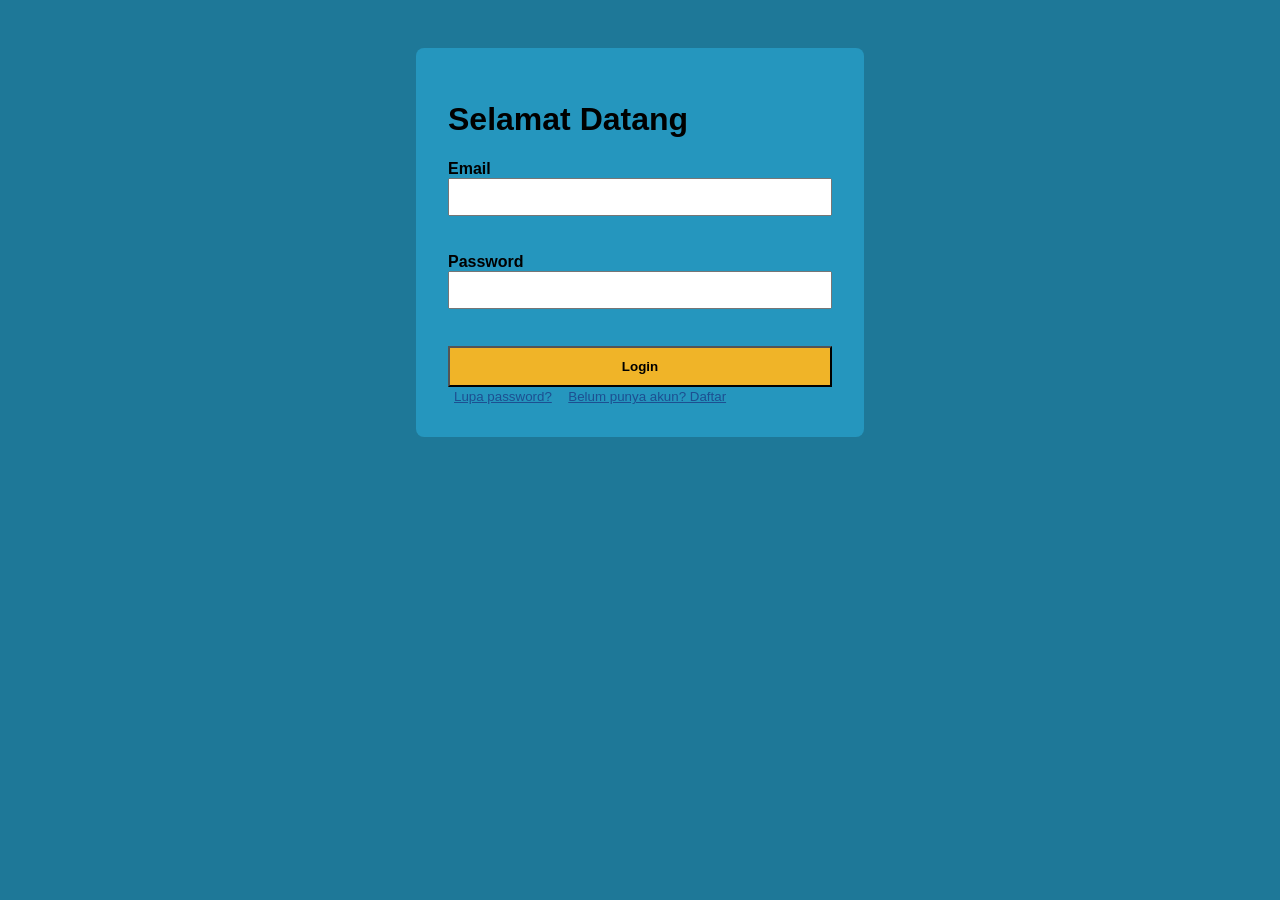
==== dashboard.html @ ebcc4cb2 "Halaman login, modal, dashboard, dan tabel stok" ====
<!DOCTYPE html>
<html>
<head>  
    <meta charset="UTF-8">
    <meta name="viewport" content="width=device-width, initial-scale=1">
    <title>Dashboard - SITTA</title>
    <link rel="stylesheet" href="css/style.css">
</head>
<body>
    <header>
        <nav class="nav" aria-label="Menu utama">
            <a href="stok.html">Informasi Bahan Ajar</a>
            <a href="tracking.html">Tracking pengiriman</a>
            <div class="dropdown">
                <button type="button">Laporan &#9662</button>
                <div class="dropdown-isi">
                        <a href="#">Monitoring Proses DO Bahan Ajar</a>
                        <a href="#">Rekap Bahan Ajar</a>
                </div>
            </div>
            <a href="#">Histori Transaksi Bahan Ajar</a>
        </nav>
    </header>
    <main>
        <h1>Dashboard Aplikasi SITTA</h1>
        <P id="greeting"></P>
        <p id="peran"></p>
        <button type="button" id="keluar">Keluar</button>
    </main>
    <script src="js/dashboard.js"></script>
</body>    
</html>
---- css/style.css ----
body {
    font-family: Arial, Helvetica, sans-serif;
    background: #1e7898;
    margin: 0;
}

main {
    max-width: 24rem;
    margin: 3rem auto;
    background: #2596be;
    padding: 2rem;
    border-radius: 8px;
}

label {
    display: block;
    margin-top: 1rem;
    font-weight: bold;
}

input {
    width: 100%;
    padding: 0.6rem;
    box-sizing: border-box;
}

select {
    width: 100%;
    padding: 0.6rem;
    box-sizing: border-box;
}

button[type="submit"] {
    width: 100%;
    margin-top: 1rem;
    padding: 0.7rem;
    background: #f0b428;
    font-weight: bold;
    cursor: pointer;
}

button[id="tutupDaftar"] {
    width: 100%;
    margin-top: 1rem;
    padding: 0.7rem;
    background: #ffff;
    font-weight: bold;
    cursor: pointer;
}
button[id="tutupLupa"] {
    width: 100%;
    margin-top: 1rem;
    padding: 0.7rem;
    background: #ffff;
    font-weight: bold;
    cursor: pointer;
}

.link {
    background: none;
    border: 0;
    color: #1d4f91;
    text-decoration: underline;
    cursor: pointer;
}

.modal {
    display: none;
    position: fixed;
    inset: 0;
    background: rgba(0, 0, 0, 0.5);
    align-items: center;
    justify-content: center;
}

.modal.show {
    display: flex;
}

.box {
    background: white;
    padding: 1.5rem;
    border-radius: 8px;
    width: 90%;
    max-width: 22rem;
}

.msg {
    color: #c0392b;
    font-size: 0.9rem;
    margin:  0.2rem 0 0;
    min-height: 1.1rem;
}

.nav {
    background: #143a6b;
    display: flex;
}

.nav a,
.nav button {
    color: white;
    background: none;
    border: 0;
    padding: 0.9rem 1rem;
    font: inherit;
    text-decoration: dashed;
    cursor: pointer;
}

.nav a:hover,
.nav button:hover {
    background: #1d4f91;
}

.dropdown {
    position: relative;
}

.dropdown-isi {
    display: none;
    position: absolute;
    top: 100%;
    left: 0;
    min-width: 16rem;
    background: white;
}

.dropdown-isi a {
    display: block;
    color: #1b2a3a;
}

.dropdown:hover .dropdown-isi,
.dropdown:focus-within .dropdown-isi{
    display: block;
}

main.lebar {
    max-width: 62rem;
}

table {
    width: 100%;
    border-collapse: collapse;
}

th, tb {
    padding: 0.6rem;
    border-bottom: 1px solid #d5dbe4;
    text-align: left;
}

td img {
    width: 48px;
    height: 64px;
    object-fit: cover;
}
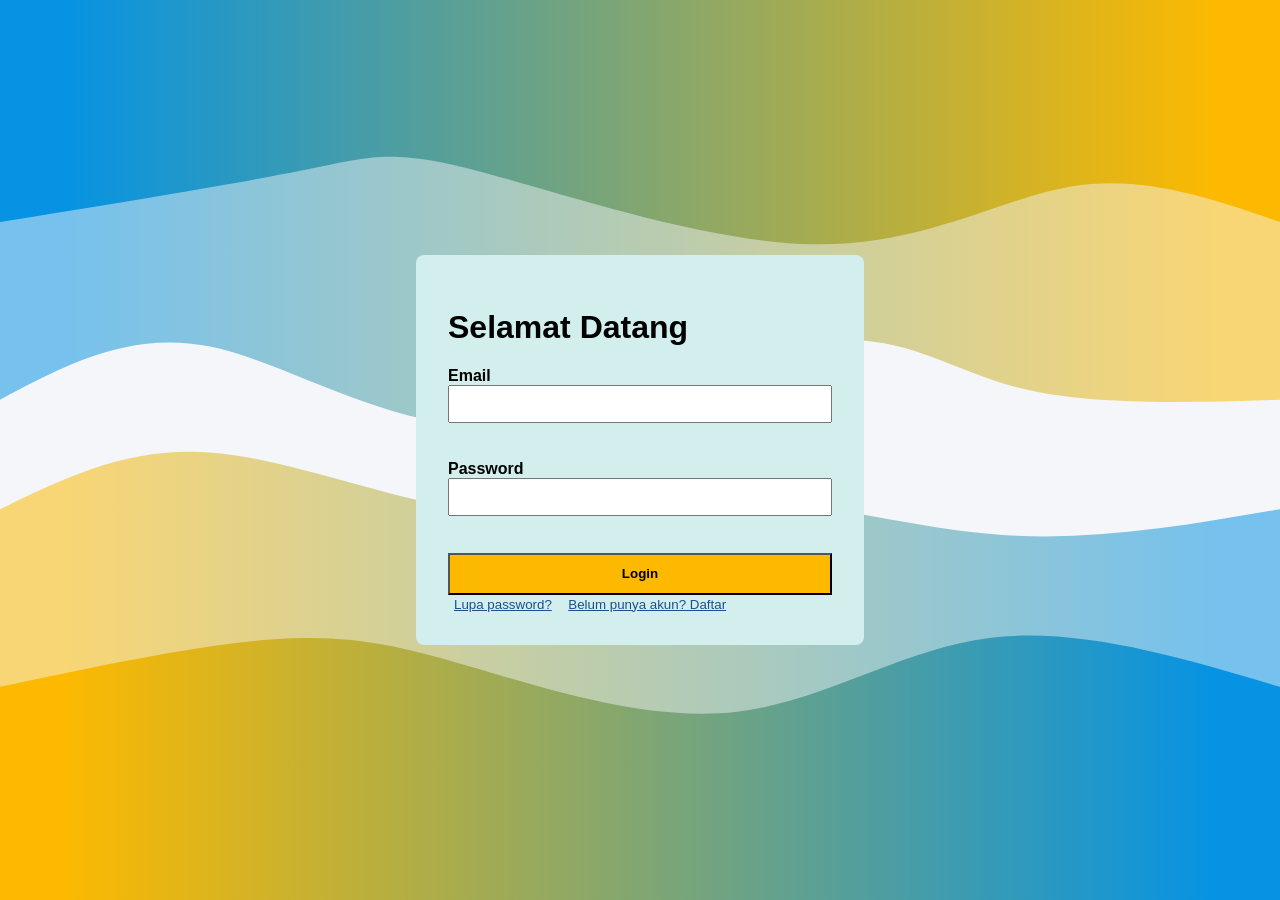
==== commit 04d57e25: "fix: style" ====
--- a/dashboard.html
+++ b/dashboard.html
@@ -6,19 +6,19 @@
     <title>Dashboard - SITTA</title>
     <link rel="stylesheet" href="css/style.css">
 </head>
-<body>
+<body class="halaman-dashboard">
     <header>
         <nav class="nav" aria-label="Menu utama">
             <a href="stok.html">Informasi Bahan Ajar</a>
-            <a href="tracking.html">Tracking pengiriman</a>
+            <a href="tracking.html">Tracking Pengiriman</a>
             <div class="dropdown">
-                <button type="button">Laporan &#9662</button>
+                <button type="button">Laporan &#9662;</button>
                 <div class="dropdown-isi">
-                        <a href="#">Monitoring Proses DO Bahan Ajar</a>
-                        <a href="#">Rekap Bahan Ajar</a>
+                        <a href="#" id="linkMonitoring">Monitoring Progress DO Bahan Ajar</a>
+                        <a href="#" id="linkRekap">Rekap Bahan Ajar</a>
                 </div>
             </div>
-            <a href="#">Histori Transaksi Bahan Ajar</a>
+            <a href="#" id="linkHistori">Histori Transaksi Bahan Ajar</a>
         </nav>
     </header>
     <main>
@@ -27,6 +27,18 @@
         <p id="peran"></p>
         <button type="button" id="keluar">Keluar</button>
     </main>
+    <div id="modalPanel" class="modal">
+        <div class="box lebar-modal">
+            <span class="tutup" id="silangPanel">&times;</span>
+            <h2 id="panelJudul"></h2> 
+            <table>
+                <thead id="panelHead"></thead>
+                <tbody id="panelBody"></tbody>
+            </table>
+            <button type="button" id="tutupPanel">Tutup</button>   
+        </div>
+    </div>
+    <script src="js/data.js"></script>
     <script src="js/dashboard.js"></script>
 </body>    
 </html>
--- a/css/style.css
+++ b/css/style.css
@@ -1,13 +1,28 @@
+/* body {
+    font-family: Arial, Helvetica, sans-serif;
+    background: #1e7898;
+    margin: 0;
+} */
+ :root {
+    --wave-bawah: url("data:image/svg+xml,%3Csvg viewBox='0 0 1440 590' xmlns='http://www.w3.org/2000/svg'%3E%3Cdefs%3E%3ClinearGradient id='g' x1='0%25' y1='50%25' x2='100%25' y2='50%25'%3E%3Cstop offset='5%25' stop-color='%23fcb900'/%3E%3Cstop offset='95%25' stop-color='%230693e3'/%3E%3C/linearGradient%3E%3C/defs%3E%3Cpath d='M 0,600 L 0,150 C 72,114.6 143.9,79.3 236,86 C 328.1,92.7 440.3,141.5 540,152 C 639.7,162.5 727,134.7 823,137 C 919,139.3 1023.7,171.8 1128,179 C 1232.3,186.2 1336.1,168.1 1440,150 L 1440,600 L 0,600 Z' fill='url(%23g)' fill-opacity='0.53'/%3E%3Cpath d='M 0,600 L 0,350 C 114.2,325.7 228.3,301.3 313,296 C 397.7,290.7 452.8,304.3 536,329 C 619.2,353.7 730.5,389.5 829,378 C 927.5,366.5 1013.3,307.6 1113,295 C 1212.7,282.4 1326.4,316.2 1440,350 L 1440,600 L 0,600 Z' fill='url(%23g)'/%3E%3C/svg%3E");
+
+    --wave-atas: url("data:image/svg+xml,%3Csvg viewBox='0 0 1440 590' xmlns='http://www.w3.org/2000/svg'%3E%3Cdefs%3E%3ClinearGradient id='g' x1='0%25' y1='50%25' x2='100%25' y2='50%25'%3E%3Cstop offset='5%25' stop-color='%23fcb900'/%3E%3Cstop offset='95%25' stop-color='%230693e3'/%3E%3C/linearGradient%3E%3C/defs%3E%3Cpath d='M 0,600 L 0,150 C 107.9,146.6 215.9,143.2 296,164 C 376.1,184.8 428.4,229.8 525,214 C 621.6,198.2 762.5,121.4 886,120 C 1009.5,118.6 1115.6,192.4 1205,210 C 1294.4,227.6 1367.2,188.8 1440,150 L 1440,600 L 0,600 Z' fill='url(%23g)' fill-opacity='0.53' transform='rotate(-180 720 300)'/%3E%3Cpath d='M 0,600 L 0,350 C 77.1,376.7 154.2,403.5 235,390 C 315.8,376.5 400.4,322.9 525,325 C 649.6,327.1 814.4,384.9 908,409 C 1001.6,433.1 1024.2,423.5 1101,408 C 1177.8,392.5 1308.9,371.3 1440,350 L 1440,600 L 0,600 Z' fill='url(%23g)' transform='rotate(-180 720 300)'/%3E%3C/svg%3E");
+}
+
 body {
     font-family: Arial, Helvetica, sans-serif;
-    background: #1e7898;
-    margin: 0;
-}
-
+    background-color: #f4f6f9;
+    background-image: var(--wave-atas), var(--wave-bawah);
+    background-repeat: no-repeat, no-repeat;
+    background-position: center top, center bottom;
+    background-size: 100% auto, 100% auto;
+    background-attachment: fixed, fixed;
+    margin: 0;
+}
 main {
     max-width: 24rem;
     margin: 3rem auto;
-    background: #2596be;
+    background: #d2efed;
     padding: 2rem;
     border-radius: 8px;
 }
@@ -34,7 +49,7 @@
     width: 100%;
     margin-top: 1rem;
     padding: 0.7rem;
-    background: #f0b428;
+    background: #fcb900;
     font-weight: bold;
     cursor: pointer;
 }
@@ -55,6 +70,15 @@
     font-weight: bold;
     cursor: pointer;
 }
+button[id="btnBatal"] {
+    width: 100%;
+    margin-top: 1rem;
+    padding: 0.7rem;
+    background: #ffff;
+    font-weight: bold;
+    cursor: pointer;
+}
+
 
 .link {
     background: none;
@@ -104,7 +128,7 @@
     border: 0;
     padding: 0.9rem 1rem;
     font: inherit;
-    text-decoration: dashed;
+    text-decoration: none;
     cursor: pointer;
 }
 
@@ -145,7 +169,7 @@
     border-collapse: collapse;
 }
 
-th, tb {
+th, td {
     padding: 0.6rem;
     border-bottom: 1px solid #d5dbe4;
     text-align: left;
@@ -156,3 +180,69 @@
     height: 64px;
     object-fit: cover;
 }
+
+span {
+    display: inline-block;
+    width: 100%;
+    margin-top: 1rem;
+    cursor: pointer;
+}
+
+dl {
+    display: grid;
+    grid-template-columns: 10rem 1fr;
+    gap: 0.4rem 1rem ;
+}
+
+dt {
+    font-weight: bold;
+}
+dd {
+    margin: 0;
+}
+.box.lebar-modal {
+  max-width: 44rem;
+  max-height: 85vh;
+  overflow: auto;
+}
+body.halaman-login {
+    min-height: 100vh;
+    display: flex;
+    align-items: center;
+    justify-content: center;
+    padding: 1rem;
+    box-sizing: border-box;
+}
+
+body.halaman-login main {
+    margin: 0;
+    width: 100%;
+}
+body.halaman-dashboard {
+    min-height: 100vh;
+    display: flex;
+    flex-direction: column;
+}
+
+body.halaman-dashboard main {
+    margin: auto;
+    width: 100%;
+    text-align: center;
+}
+/* id keluar */
+button[id="tutupPanel"] {
+    width: fit-content;
+    margin-top: 1rem;
+    padding: 0.7rem;
+    background: #ffff;
+    font-weight: bold;
+    cursor: pointer;
+}
+button[id="keluar"] {
+    width: 100%;
+    margin-top: 1rem;
+    padding: 0.7rem;
+    background: #ffff;
+    font-weight: bold;
+    cursor: pointer;
+}
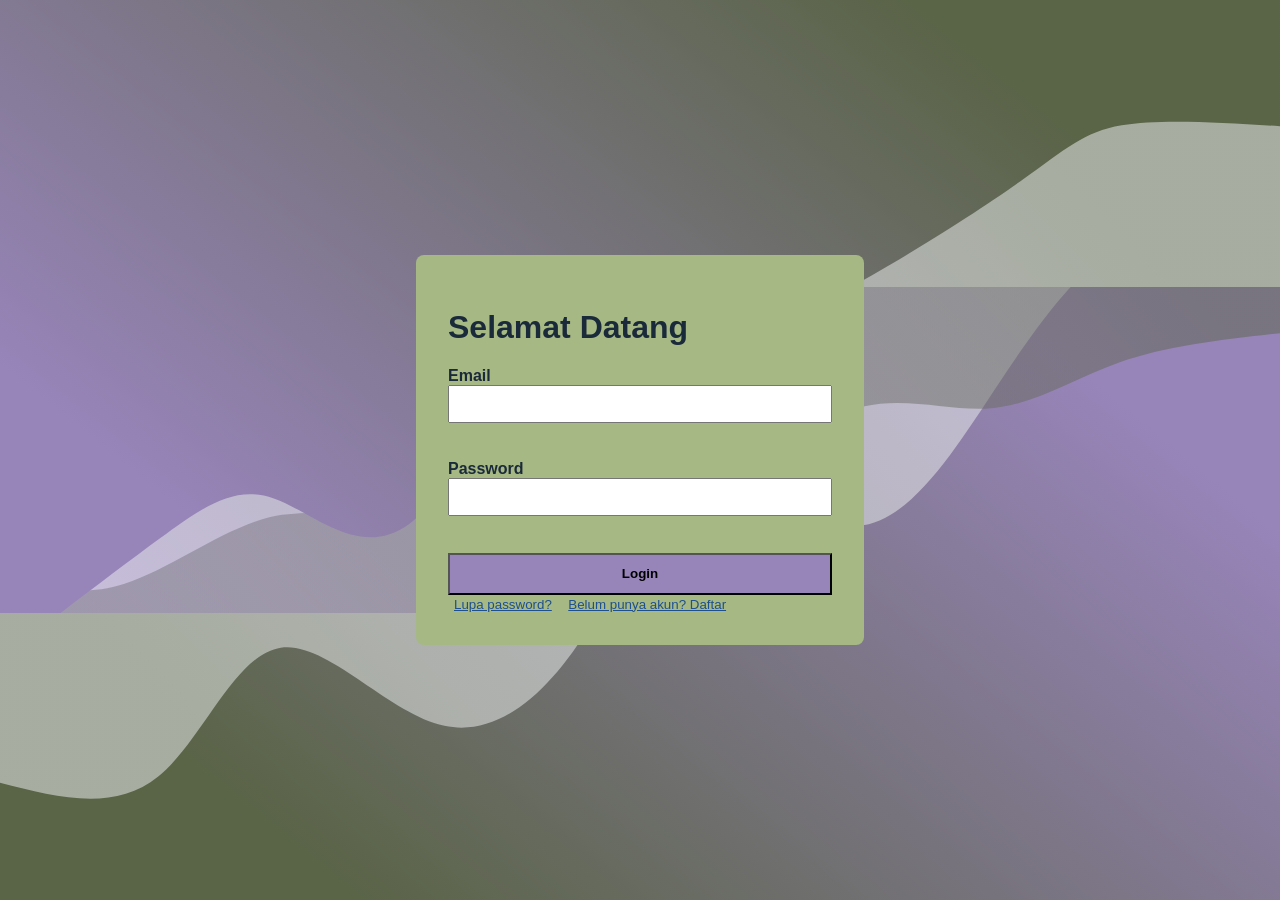
==== commit d8635fd9: "fix:html" ====
--- a/dashboard.html
+++ b/dashboard.html
@@ -1,5 +1,5 @@
 <!DOCTYPE html>
-<html>
+<html lang="id">
 <head>  
     <meta charset="UTF-8">
     <meta name="viewport" content="width=device-width, initial-scale=1">
--- a/css/style.css
+++ b/css/style.css
@@ -3,14 +3,15 @@
     background: #1e7898;
     margin: 0;
 } */
- :root {
-    --wave-bawah: url("data:image/svg+xml,%3Csvg viewBox='0 0 1440 590' xmlns='http://www.w3.org/2000/svg'%3E%3Cdefs%3E%3ClinearGradient id='g' x1='0%25' y1='50%25' x2='100%25' y2='50%25'%3E%3Cstop offset='5%25' stop-color='%23fcb900'/%3E%3Cstop offset='95%25' stop-color='%230693e3'/%3E%3C/linearGradient%3E%3C/defs%3E%3Cpath d='M 0,600 L 0,150 C 72,114.6 143.9,79.3 236,86 C 328.1,92.7 440.3,141.5 540,152 C 639.7,162.5 727,134.7 823,137 C 919,139.3 1023.7,171.8 1128,179 C 1232.3,186.2 1336.1,168.1 1440,150 L 1440,600 L 0,600 Z' fill='url(%23g)' fill-opacity='0.53'/%3E%3Cpath d='M 0,600 L 0,350 C 114.2,325.7 228.3,301.3 313,296 C 397.7,290.7 452.8,304.3 536,329 C 619.2,353.7 730.5,389.5 829,378 C 927.5,366.5 1013.3,307.6 1113,295 C 1212.7,282.4 1326.4,316.2 1440,350 L 1440,600 L 0,600 Z' fill='url(%23g)'/%3E%3C/svg%3E");
-
-    --wave-atas: url("data:image/svg+xml,%3Csvg viewBox='0 0 1440 590' xmlns='http://www.w3.org/2000/svg'%3E%3Cdefs%3E%3ClinearGradient id='g' x1='0%25' y1='50%25' x2='100%25' y2='50%25'%3E%3Cstop offset='5%25' stop-color='%23fcb900'/%3E%3Cstop offset='95%25' stop-color='%230693e3'/%3E%3C/linearGradient%3E%3C/defs%3E%3Cpath d='M 0,600 L 0,150 C 107.9,146.6 215.9,143.2 296,164 C 376.1,184.8 428.4,229.8 525,214 C 621.6,198.2 762.5,121.4 886,120 C 1009.5,118.6 1115.6,192.4 1205,210 C 1294.4,227.6 1367.2,188.8 1440,150 L 1440,600 L 0,600 Z' fill='url(%23g)' fill-opacity='0.53' transform='rotate(-180 720 300)'/%3E%3Cpath d='M 0,600 L 0,350 C 77.1,376.7 154.2,403.5 235,390 C 315.8,376.5 400.4,322.9 525,325 C 649.6,327.1 814.4,384.9 908,409 C 1001.6,433.1 1024.2,423.5 1101,408 C 1177.8,392.5 1308.9,371.3 1440,350 L 1440,600 L 0,600 Z' fill='url(%23g)' transform='rotate(-180 720 300)'/%3E%3C/svg%3E");
+:root {
+    --wave-bawah: url("data:image/svg+xml,%3Csvg viewBox='0 0 1440 690' xmlns='http://www.w3.org/2000/svg'%3E%3Cpath d='M 0,700 L 0,325 C 44,337.8 88,350.6 140,334 C 192,317.4 252.1,271.3 304,259 C 355.9,246.7 399.5,268.2 458,225 C 516.5,181.8 589.8,73.9 646,59 C 702.2,44.1 741.5,122.1 793,88 C 844.5,53.9 908.4,-92.2 962,-135 C 1015.6,-177.8 1059,-117.3 1116,-113 C 1173,-108.7 1243.7,-160.6 1300,-197 C 1356.3,-233.4 1398.1,-254.2 1440,-275 L 1440,700 L 0,700 Z' fill='url(%23g)' fill-opacity='0.5'%3E%3C/path%3E%3Cdefs%3E%3ClinearGradient id='g' x1='8%25' y1='77%25' x2='92%25' y2='23%25'%3E%3Cstop offset='5%25' stop-color='%235a6447'/%3E%3Cstop offset='95%25' stop-color='%239784b9'/%3E%3C/linearGradient%3E%3C/defs%3E%3Cpath d='M 0,700 L 0,558 C 64,574.6 128.1,591.3 178,551 C 227.9,510.7 263.8,413.5 316,406 C 368.2,398.5 436.8,480.5 500,494 C 563.2,507.5 621.1,452.3 665,379 C 708.9,305.7 738.9,214.2 788,206 C 837.1,197.8 905.5,273.1 965,269 C 1024.5,264.9 1075.2,181.6 1124,108 C 1172.8,34.4 1219.7,-29.6 1272,-53 C 1324.3,-76.4 1382.2,-59.2 1440,-42 L 1440,700 L 0,700 Z' fill='url(%23g)' fill-opacity='1'%3E%3C/path%3E%3C/svg%3E");
+
+    --wave-atas: url("data:image/svg+xml,%3Csvg viewBox='0 0 1440 690' xmlns='http://www.w3.org/2000/svg'%3E%3Cpath d='M 0,700 L 0,325 C 63.7,317.9 127.5,310.8 181,292 C 234.5,273.2 277.8,242.6 331,240 C 384.2,237.4 447.1,262.8 507,227 C 566.9,191.2 623.6,94.4 669,67 C 714.4,39.6 748.6,81.7 789,58 C 829.4,34.3 876.2,-55.3 936,-81 C 995.8,-106.7 1068.6,-68.4 1128,-86 C 1187.4,-103.6 1233.2,-177.2 1283,-218 C 1332.8,-258.8 1386.4,-266.9 1440,-275 L 1440,700 L 0,700 Z' fill='url(%23g)' fill-opacity='0.5' transform='rotate(-180 720 350)'%3E%3C/path%3E%3Cdefs%3E%3ClinearGradient id='g' x1='8%25' y1='77%25' x2='92%25' y2='23%25'%3E%3Cstop offset='5%25' stop-color='%235a6447'/%3E%3Cstop offset='95%25' stop-color='%239784b9'/%3E%3C/linearGradient%3E%3C/defs%3E%3Cpath d='M 0,700 L 0,558 C 67.5,562.2 134.9,566.3 178,559 C 221.1,551.7 239.8,532.8 292,496 C 344.2,459.2 429.7,404.5 498,369 C 566.3,333.5 617.2,317.2 666,329 C 714.8,340.8 761.6,380.6 814,333 C 866.4,285.4 924.5,150.4 980,110 C 1035.5,69.6 1088.3,123.7 1132,139 C 1175.7,154.3 1210.2,130.6 1260,94 C 1309.8,57.4 1374.9,7.7 1440,-42 L 1440,700 L 0,700 Z' fill='url(%23g)' fill-opacity='1' transform='rotate(-180 720 350)'%3E%3C/path%3E%3C/svg%3E");
 }
 
 body {
     font-family: Arial, Helvetica, sans-serif;
+    color: #1b2a3a;
     background-color: #f4f6f9;
     background-image: var(--wave-atas), var(--wave-bawah);
     background-repeat: no-repeat, no-repeat;
@@ -22,7 +23,7 @@
 main {
     max-width: 24rem;
     margin: 3rem auto;
-    background: #d2efed;
+    background: #a6b984;
     padding: 2rem;
     border-radius: 8px;
 }
@@ -49,7 +50,7 @@
     width: 100%;
     margin-top: 1rem;
     padding: 0.7rem;
-    background: #fcb900;
+    background: #9784b9;
     font-weight: bold;
     cursor: pointer;
 }
@@ -117,7 +118,7 @@
 }
 
 .nav {
-    background: #143a6b;
+    background: #5a6447;
     display: flex;
 }
 
@@ -134,7 +135,7 @@
 
 .nav a:hover,
 .nav button:hover {
-    background: #1d4f91;
+    background: #a6b984;
 }
 
 .dropdown {
@@ -245,4 +246,29 @@
     background: #ffff;
     font-weight: bold;
     cursor: pointer;
+}
+.btn-kembali {
+    display: inline-block;
+    margin-bottom: 1rem;
+    padding: 0.5rem 1rem;
+    background: #9784b9;
+    color: #000000;
+    text-decoration: none;
+    font-weight: bold;
+    border-radius: 6px;
+}
+
+.btn-kembali:hover {
+    background: #a1b984;
+}
+
+button[id="btnTambah"] {
+    display: inline-block;
+    margin-bottom: 1rem;
+    padding: 0.5rem 1rem;
+    background: #9784b9;
+    color: #000000;
+    text-decoration: none;
+    font-weight: bold;
+    border-radius: 6px;
 }
